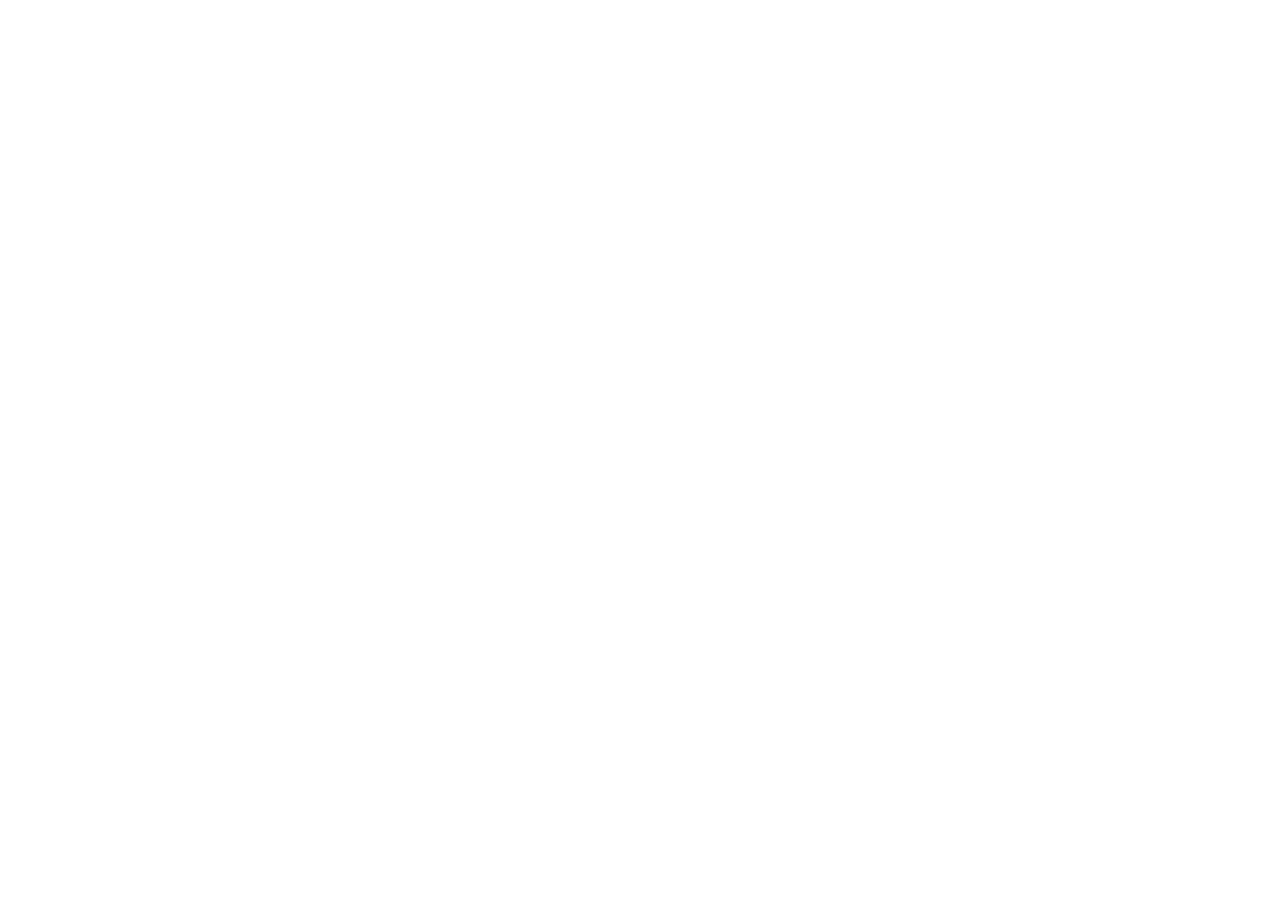
==== index.html @ ca7466d5 "Add files via upload" ====
<!DOCTYPE html>
<html lang="en">
<head>
    <meta charset="UTF-8">
    <meta name="viewport" content="width=device-width, initial-scale=1.0">
    <title> Rafael Santos </title>
</head>
<body>
    <div id="mostra "> </div>
  
    <script>
         fetch("paises-gentilicos-google-maps.json")
         .then(response => {
            if(!response.ok){
                alert(" Ops! Parece que algo de errado aconteceu.");
            }
            return response.json();
         })
         .then(data => {
            console.log(data.gentilico);
            console.log(data.nome_pais);
            console.log(data.nome_pais_int);
            console.log(data.sigla);

         })
         .catch(error => {
            alert(' Erro a recuperar arquivo json ' , error );
         })
    </script>
 



</body>
</html>
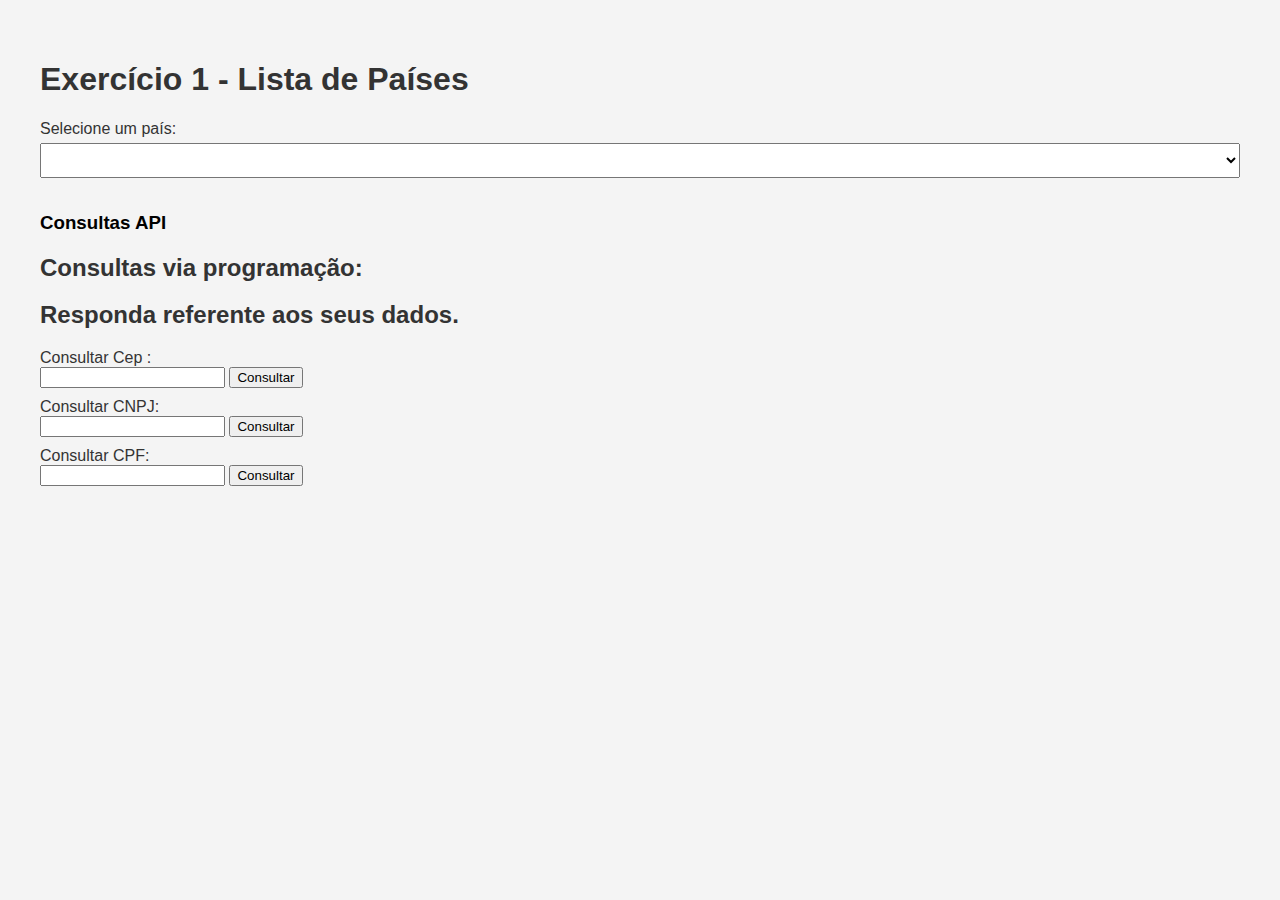
==== commit d0f2457f: "Update index.html" ====
--- a/index.html
+++ b/index.html
@@ -1,36 +1,185 @@
 <!DOCTYPE html>
-<html lang="en">
+<html lang="pt-br">
+
 <head>
-    <meta charset="UTF-8">
-    <meta name="viewport" content="width=device-width, initial-scale=1.0">
-    <title> Rafael Santos </title>
+  <meta charset="UTF-8">
+  <title> Trabalho Final </title>
 </head>
+
 <body>
-    <div id="mostra "> </div>
-  
-    <script>
-         fetch("paises-gentilicos-google-maps.json")
-         .then(response => {
-            if(!response.ok){
-                alert(" Ops! Parece que algo de errado aconteceu.");
+  <style>
+    body {
+      font-family: 'Arial', sans-serif;
+      margin: 20px;
+      padding: 20px;
+      background-color: #f4f4f4;
+    }
+
+    h1 {
+      color: #333;
+    }
+
+    label {
+      display: block;
+      margin-top: 10px;
+      color: #333;
+    }
+
+    select {
+      width: 100%;
+      padding: 8px;
+      margin-top: 5px;
+      margin-bottom: 15px;
+      box-sizing: border-box;
+    }
+
+    #infoPais {
+      display: none;
+      margin-top: 20px;
+      padding: 15px;
+      background-color: #fff;
+      border: 1px solid #ddd;
+      border-radius: 5px;
+    }
+
+    h2 {
+      color: #333;
+    }
+
+    p {
+      margin: 10px 0;
+      color: #555;
+    }
+
+    strong {
+      font-weight: bold;
+    }
+  </style>
+  <h1>Exercício 1 - Lista de Países</h1>
+
+  <label for="selectPaises">Selecione um país:</label>
+  <select id="selectPaises"></select>
+
+  <div id="infoPais">
+    <h2>Informações do País Selecionado</h2>
+    <p><strong>Nome:</strong> <span id="nomePais"></span></p>
+    <p><strong>Gentílico:</strong> <span id="gentilicoPais"></span></p>
+    <p><strong>Sigla:</strong> <span id="siglaPais"></span></p>
+    <p><strong>Nome Internacional:</strong> <span id="nomeInternacionalPais"></span></p>
+  </div>
+
+  <script>
+    // EXERCÍCIO 1  
+    const url = "./paises.json"
+    document.addEventListener("DOMContentLoaded", function () { // dom = js só começa quando a estrutura tiver carregada
+      const selectPaises = document.getElementById("selectPaises");
+      const nomePais = document.getElementById("nomePais");
+      const gentilicoPais = document.getElementById("gentilicoPais");
+      const siglaPais = document.getElementById("siglaPais");
+      const nomeInternacionalPais = document.getElementById("nomeInternacionalPais");
+      const infoPais = document.getElementById("infoPais");
+
+      fetch(url)
+        .then(response => response.json())
+        .then(data => {
+          Object.keys(data).forEach(key => { // pra cada key na data é uma referencia ao valor associado
+            const pais = data[key];
+            const option = document.createElement("option");
+            option.value = pais.nome_pais;
+            option.textContent = pais.nome_pais;
+            selectPaises.appendChild(option);
+          });
+
+          selectPaises.addEventListener('change', function () {
+            const selectedCountry = selectPaises.value;
+            const countryData = Object.values(data).find(pais => pais.nome_pais === selectedCountry); // esta comparando o valor da procura com o pais selecionado
+
+            if (countryData) { // se for verdadeiro, caça os dados 
+              nomePais.textContent = countryData.nome_pais;
+              gentilicoPais.textContent = countryData.gentilico;
+              siglaPais.textContent = countryData.sigla;
+              nomeInternacionalPais.textContent = countryData.nome_pais_int;
+              infoPais.style.display = 'block';
+            } else {
+              infoPais.style.display = 'none';
             }
-            return response.json();
-         })
-         .then(data => {
-            console.log(data.gentilico);
-            console.log(data.nome_pais);
-            console.log(data.nome_pais_int);
-            console.log(data.sigla);
-
-         })
-         .catch(error => {
-            alert(' Erro a recuperar arquivo json ' , error );
-         })
-    </script>
- 
+          });
+        })
+        .catch(error => {
+          console.error('Ocorreu um erro ao carregar os países:', error);
+        });
+    });
 
 
 
-</body>
-</html>
+    // Exercício 2 
+    const apiUrl = "https://brasilapi.com.br/api/";
 
+    // Função para fazer a consulta via programação
+    async function consultaProgramacao(endpoint, divResultado) {
+      try {
+        const response = await fetch(apiUrl + endpoint);
+        const data = await response.json();
+        document.getElementById(divResultado).innerHTML = JSON.stringify(data, null, 2);
+      } catch (error) {
+        console.error('Erro na consulta:', error);
+      }
+    }
+
+    // Função para consultar CEP
+    async function consultarCep() {
+      const cep = document.getElementById("cep").value;
+      await consultaProgramacao(`cep/v1/${cep}`, "resultadoCep");
+    }
+
+    // Função para consultar CNPJ
+    async function consultarCnpj() {
+      const cnpj = document.getElementById("cnpj").value;
+      await consultaProgramacao(`cnpj/v1/${cnpj}`, "resultadoCnpj");
+    }
+
+    // Função para consultar CPF
+    async function consultarCpf() {
+      const cpf = document.getElementById("cpf").value;
+      await consultaProgramacao(`cpf/v1/${cpf}`, "resultadoCpf");
+    }
+
+    // Consultas via programação
+    consultaProgramacao("v1/cnpj/00000000000191", "consultaProgramacao1");
+    consultaProgramacao("v1/cep/01001000", "consultaProgramacao2");
+    consultaProgramacao("v1/cpf/12345678909", "consultaProgramacao3");
+
+
+
+  </script>
+
+
+  <h3>Consultas API</h3>
+
+  <section>
+    <h2>Consultas via programação:</h2>
+    <div id="consultaProgramacao1"></div>
+    <div id="consultaProgramacao2"></div>
+    <div id="consultaProgramacao3"></div>
+  </section>
+
+  <!-- Perguntas  formulário -->
+  <section>
+    <h2> Responda referente aos seus dados. </h2>
+    <form id="formulario">
+      <label for="cep">Consultar Cep :</label>
+      <input type="text" id="cep" name="cep" required>
+      <button type="button" onclick="consultarCep()">Consultar</button>
+      <div id="resultadoCep"></div>
+
+      <label for="cnpj">Consultar CNPJ:</label>
+      <input type="text" id="cnpj" name="cnpj" required>
+      <button type="button" onclick="consultarCnpj()">Consultar</button>
+      <div id="resultadoCnpj"></div>
+
+      <label for="cpf">Consultar CPF:</label>
+      <input type="text" id="cpf" name="cpf" required>
+      <button type="button" onclick="consultarCpf()">Consultar</button>
+      <div id="resultadoCpf"></div>
+    </form>
+  </section>
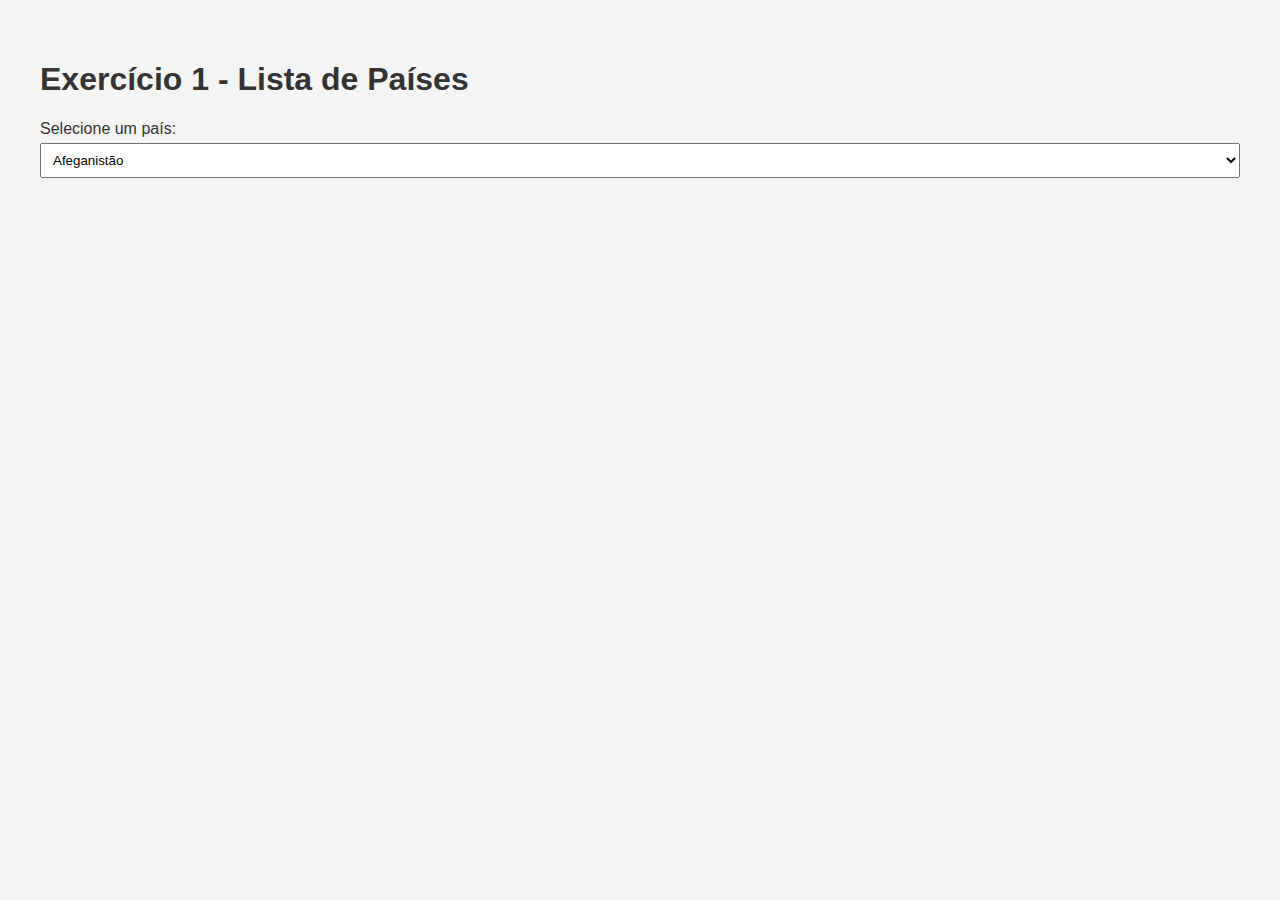
==== commit 641f91a3: "Update index.html" ====
--- a/index.html
+++ b/index.html
@@ -68,9 +68,17 @@
     <p><strong>Nome Internacional:</strong> <span id="nomeInternacionalPais"></span></p>
   </div>
 
+
+
+
+  <!-- EXERCÍCIO 2 -->
+
   <script>
     // EXERCÍCIO 1  
     const url = "./paises.json"
+    
+
+
     document.addEventListener("DOMContentLoaded", function () { // dom = js só começa quando a estrutura tiver carregada
       const selectPaises = document.getElementById("selectPaises");
       const nomePais = document.getElementById("nomePais");
@@ -112,74 +120,10 @@
 
 
 
-    // Exercício 2 
-    const apiUrl = "https://brasilapi.com.br/api/";
-
-    // Função para fazer a consulta via programação
-    async function consultaProgramacao(endpoint, divResultado) {
-      try {
-        const response = await fetch(apiUrl + endpoint);
-        const data = await response.json();
-        document.getElementById(divResultado).innerHTML = JSON.stringify(data, null, 2);
-      } catch (error) {
-        console.error('Erro na consulta:', error);
-      }
-    }
-
-    // Função para consultar CEP
-    async function consultarCep() {
-      const cep = document.getElementById("cep").value;
-      await consultaProgramacao(`cep/v1/${cep}`, "resultadoCep");
-    }
-
-    // Função para consultar CNPJ
-    async function consultarCnpj() {
-      const cnpj = document.getElementById("cnpj").value;
-      await consultaProgramacao(`cnpj/v1/${cnpj}`, "resultadoCnpj");
-    }
-
-    // Função para consultar CPF
-    async function consultarCpf() {
-      const cpf = document.getElementById("cpf").value;
-      await consultaProgramacao(`cpf/v1/${cpf}`, "resultadoCpf");
-    }
-
-    // Consultas via programação
-    consultaProgramacao("v1/cnpj/00000000000191", "consultaProgramacao1");
-    consultaProgramacao("v1/cep/01001000", "consultaProgramacao2");
-    consultaProgramacao("v1/cpf/12345678909", "consultaProgramacao3");
-
-
+    // exercício 2
 
   </script>
 
 
-  <h3>Consultas API</h3>
 
-  <section>
-    <h2>Consultas via programação:</h2>
-    <div id="consultaProgramacao1"></div>
-    <div id="consultaProgramacao2"></div>
-    <div id="consultaProgramacao3"></div>
-  </section>
-
-  <!-- Perguntas  formulário -->
-  <section>
-    <h2> Responda referente aos seus dados. </h2>
-    <form id="formulario">
-      <label for="cep">Consultar Cep :</label>
-      <input type="text" id="cep" name="cep" required>
-      <button type="button" onclick="consultarCep()">Consultar</button>
-      <div id="resultadoCep"></div>
-
-      <label for="cnpj">Consultar CNPJ:</label>
-      <input type="text" id="cnpj" name="cnpj" required>
-      <button type="button" onclick="consultarCnpj()">Consultar</button>
-      <div id="resultadoCnpj"></div>
-
-      <label for="cpf">Consultar CPF:</label>
-      <input type="text" id="cpf" name="cpf" required>
-      <button type="button" onclick="consultarCpf()">Consultar</button>
-      <div id="resultadoCpf"></div>
-    </form>
-  </section>
+ 
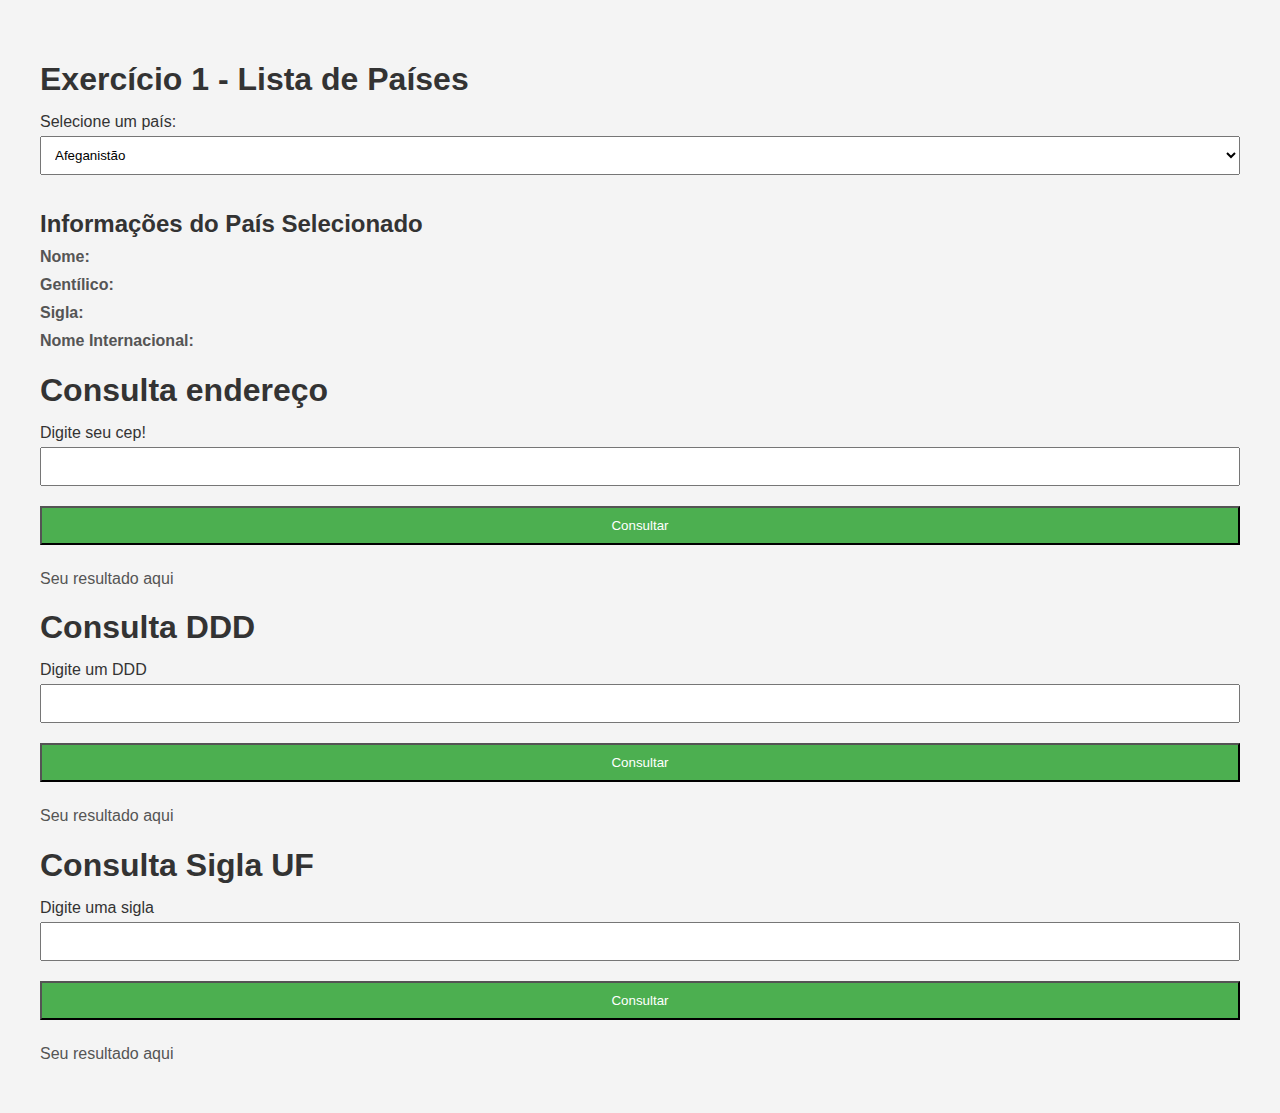
==== commit 1320d651: "Update index.html" ====
--- a/index.html
+++ b/index.html
@@ -17,6 +17,7 @@
 
     h1 {
       color: #333;
+      margin-bottom: 15px;
     }
 
     label {
@@ -25,15 +26,21 @@
       color: #333;
     }
 
-    select {
+    select, input, button {
       width: 100%;
-      padding: 8px;
+      padding: 10px;
       margin-top: 5px;
       margin-bottom: 15px;
       box-sizing: border-box;
     }
-
-    #infoPais {
+    button{
+      background-color: #4caf50;
+      color: white;
+      cursor: pointer;
+    }
+
+    #infoPais,
+    {
       display: none;
       margin-top: 20px;
       padding: 15px;
@@ -44,6 +51,7 @@
 
     h2 {
       color: #333;
+      margin-bottom: 10px;
     }
 
     p {
@@ -55,6 +63,7 @@
       font-weight: bold;
     }
   </style>
+
   <h1>Exercício 1 - Lista de Países</h1>
 
   <label for="selectPaises">Selecione um país:</label>
@@ -73,12 +82,46 @@
 
   <!-- EXERCÍCIO 2 -->
 
+  <h1> Consulta endereço </h1>
+  <label> Digite seu cep! </label>
+  <input type="number" id="cep">
+  <button onclick="consultaEndereco()"> Consultar </button>
+  <div id="resultado"> 
+    <p> Seu resultado aqui </p>
+  </div>
+
+
+
+  <h1> Consulta DDD </h1>
+  <label> Digite um DDD </label>
+  <input type="number" id="ddd">
+  <button onclick="consultaDdd()"> Consultar </button>
+  <div id="resultado2"> 
+    <p> Seu resultado aqui </p>
+  </div>
+
+  <h1> Consulta Sigla UF </h1>
+  <label> Digite uma sigla  </label>
+  <input type="text" id="siglaUF">
+  <button onclick="consultaUf()"> Consultar </button>
+  <div id="resultado3"> 
+    <p> Seu resultado aqui </p>
+  </div>
+
+
+
+ <!-- <button onclick="feriados()"> feriados 2023 </button>
+  <div id="resultado4">
+    <p> Seu resultado aqui </p>
+  </div>
+-->
+
+
   <script>
     // EXERCÍCIO 1  
-    const url = "./paises.json"
+    //funciona
+    const url1 = "./paises.json"
     
-
-
     document.addEventListener("DOMContentLoaded", function () { // dom = js só começa quando a estrutura tiver carregada
       const selectPaises = document.getElementById("selectPaises");
       const nomePais = document.getElementById("nomePais");
@@ -87,18 +130,18 @@
       const nomeInternacionalPais = document.getElementById("nomeInternacionalPais");
       const infoPais = document.getElementById("infoPais");
 
-      fetch(url)
-        .then(response => response.json())
+      fetch(url1)
+        .then(response => response.json()) // 
         .then(data => {
           Object.keys(data).forEach(key => { // pra cada key na data é uma referencia ao valor associado
-            const pais = data[key];
+            const pais = data[key]; // chaves nos dados, e pra cada chave eh um valor associado 
             const option = document.createElement("option");
             option.value = pais.nome_pais;
             option.textContent = pais.nome_pais;
             selectPaises.appendChild(option);
           });
 
-          selectPaises.addEventListener('change', function () {
+          selectPaises.addEventListener('change', function () { 
             const selectedCountry = selectPaises.value;
             const countryData = Object.values(data).find(pais => pais.nome_pais === selectedCountry); // esta comparando o valor da procura com o pais selecionado
 
@@ -120,8 +163,118 @@
 
 
 
+
     // exercício 2
 
+
+
+
+          //funciona 
+          function consultaEndereco(){
+            let cep = document.querySelector('#cep').value;
+            
+            if (cep.length !== 8 ){
+              alert(`CEP inválido`);
+              return;
+            }
+            
+            let url2 = `https://brasilapi.com.br/api/cep/v1/${cep}`;
+
+            fetch (url2).then(function(response){
+              response.json().then(function(dados){ //  espera uma funcção que recebe os dados
+              console.log(dados);
+              mostraDados(dados);
+            });
+          });
+          }
+
+          function mostraDados(dados){
+            let resultado = document.querySelector('#resultado');
+
+            resultado.innerHTML = `<p> Cep : ${dados.cep}</p>
+                                <p> Estado: ${dados.state}</p>
+                                <p> Cidade: ${dados.city}</p>
+                                <p> Bairro: ${dados.neighborhood}</p>
+                                <p> Rua: ${dados.street}</p>  `
+          }
+
+
+
+
+
+
+
+          // funciona
+          function consultaDdd(){
+            let ddd = document.querySelector('#ddd').value;
+
+            if(ddd.length > 2 || ddd.length == ""){
+              alert(`DDD inválido.`);
+              return;
+            }
+            let url3 = `https://brasilapi.com.br/api/ddd/v1/${ddd}`;
+
+            fetch (url3).then(function(response2){
+              response2.json().then(function(dados2){
+                console.log(dados2);
+                mostraDdd(dados2);
+              })
+            })
+          }
+           function mostraDdd (dados2){
+            let resultado2 = document.querySelector('#resultado2');
+
+            resultado2.innerHTML = `<p> Estado: ${dados2.state}</p>`
+           }
+
+
+
+           // TA DANDO UNDEFINED
+          function consultaUf(){
+            let uf = document.querySelector('#siglaUF').value;
+            
+            if(uf.length > 2 || uf.length == ""){
+              alert(`Sigla inválido.`);
+              return;
+            }
+            let url4 = `https://brasilapi.com.br/api/ibge/municipios/v1/${siglaUF}?providers=dados-abertos-br,gov,wikipedia`;
+
+            fetch (url4).then(function(response3){
+              response3.json().then(function(dados3){
+                console.log(dados3);
+                mostraUf(dados3);
+              })
+            })
+          }
+
+          function mostraUf (dados3){
+            let resultado3 = document.querySelector('#resultado3');
+
+             resultado3.innerHTML = `<p> Nome: ${dados3.nome}</p>
+                                        <p> Código IBGE: ${dados3.codigo_ibge}`
+          }
+
+
+            // nao funciona
+          function feriados(){
+            let feriados = document.querySelector('#feriados').value='2023';
+            let url5 = `https://brasilapi.com.br/api/feriados/v1/{2023}`
+
+            fetch(url5).then(function(response4){
+              response4.json().then(function(dados4){
+                console.log(dados4);
+                mostraFeriados(dados4);
+              })
+            })
+          }
+
+          function mostraFeriados(dados4){
+            let resultado4 = document.querySelector('#resultado4');
+
+            resultado4.innerHTML = ` <p> Data: ${dados4.date} </p>
+                                     <p> Nome: ${dados4.name} </p>
+                                     <p> Tipo: ${dados4.type} </p>`
+          }
   </script>
 
 
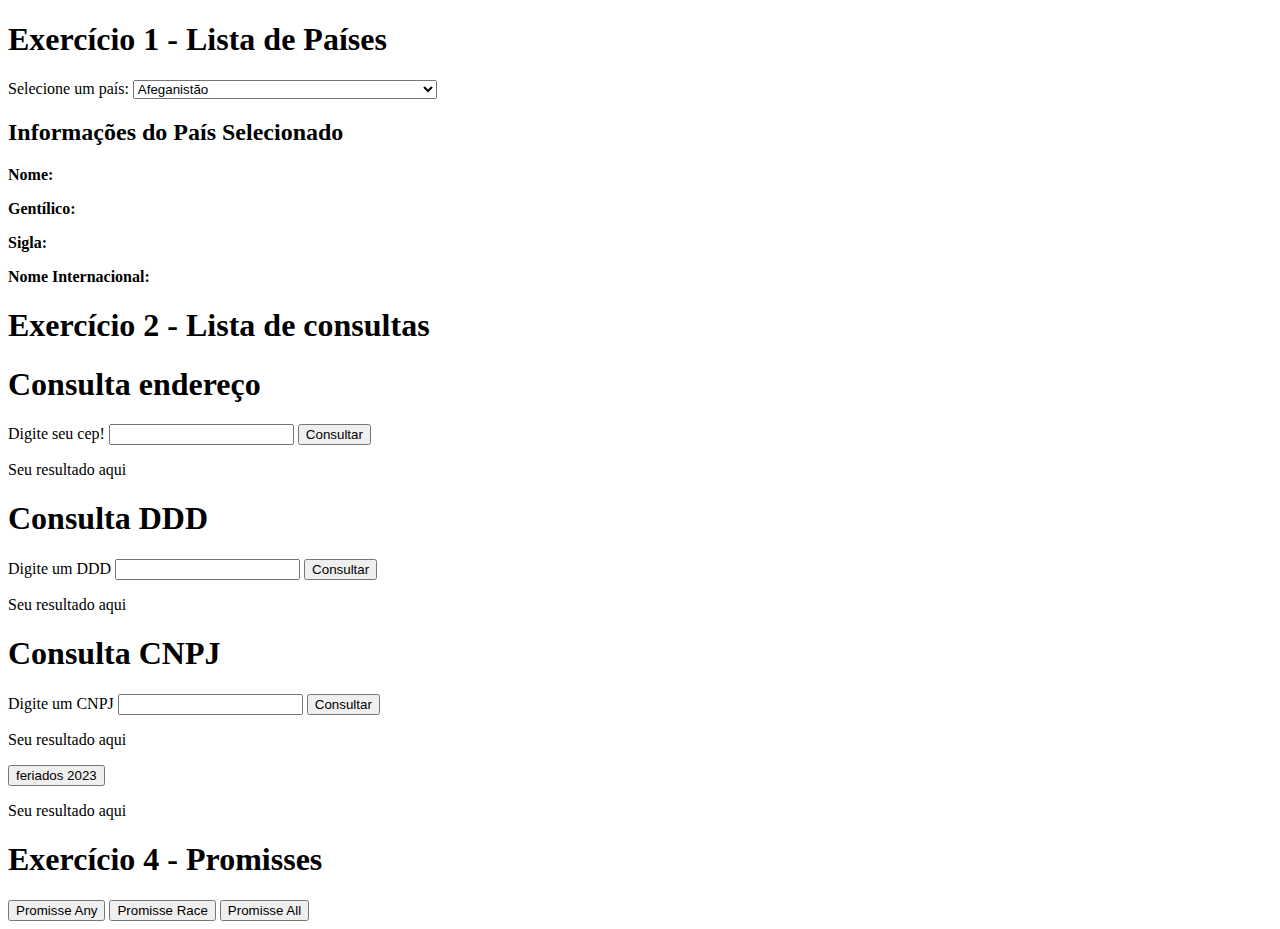
==== commit b3f88f63: "Update index.html" ====
--- a/index.html
+++ b/index.html
@@ -4,65 +4,11 @@
 <head>
   <meta charset="UTF-8">
   <title> Trabalho Final </title>
+  <link rel="stylesheet" href="index.css">
 </head>
 
 <body>
-  <style>
-    body {
-      font-family: 'Arial', sans-serif;
-      margin: 20px;
-      padding: 20px;
-      background-color: #f4f4f4;
-    }
-
-    h1 {
-      color: #333;
-      margin-bottom: 15px;
-    }
-
-    label {
-      display: block;
-      margin-top: 10px;
-      color: #333;
-    }
-
-    select, input, button {
-      width: 100%;
-      padding: 10px;
-      margin-top: 5px;
-      margin-bottom: 15px;
-      box-sizing: border-box;
-    }
-    button{
-      background-color: #4caf50;
-      color: white;
-      cursor: pointer;
-    }
-
-    #infoPais,
-    {
-      display: none;
-      margin-top: 20px;
-      padding: 15px;
-      background-color: #fff;
-      border: 1px solid #ddd;
-      border-radius: 5px;
-    }
-
-    h2 {
-      color: #333;
-      margin-bottom: 10px;
-    }
-
-    p {
-      margin: 10px 0;
-      color: #555;
-    }
-
-    strong {
-      font-weight: bold;
-    }
-  </style>
+  
 
   <h1>Exercício 1 - Lista de Países</h1>
 
@@ -77,51 +23,52 @@
     <p><strong>Nome Internacional:</strong> <span id="nomeInternacionalPais"></span></p>
   </div>
 
-
-
-
-  <!-- EXERCÍCIO 2 -->
+  <h1>Exercício 2 - Lista de consultas </h1>
 
   <h1> Consulta endereço </h1>
   <label> Digite seu cep! </label>
   <input type="number" id="cep">
   <button onclick="consultaEndereco()"> Consultar </button>
-  <div id="resultado"> 
-    <p> Seu resultado aqui </p>
-  </div>
-
+  <div id="resultado">
+    <p> Seu resultado aqui </p>
+  </div>
 
 
   <h1> Consulta DDD </h1>
   <label> Digite um DDD </label>
   <input type="number" id="ddd">
   <button onclick="consultaDdd()"> Consultar </button>
-  <div id="resultado2"> 
-    <p> Seu resultado aqui </p>
-  </div>
-
-  <h1> Consulta Sigla UF </h1>
-  <label> Digite uma sigla  </label>
-  <input type="text" id="siglaUF">
-  <button onclick="consultaUf()"> Consultar </button>
-  <div id="resultado3"> 
-    <p> Seu resultado aqui </p>
-  </div>
-
-
-
- <!-- <button onclick="feriados()"> feriados 2023 </button>
+  <div id="resultado2">
+    <p> Seu resultado aqui </p>
+  </div>
+
+
+  <h1> Consulta CNPJ</h1>
+  <label> Digite um CNPJ </label>
+  <input type="text" id="cnpj">
+  <button onclick="consultaCnpj()"> Consultar </button>
+  <div id="resultado3">
+    <p> Seu resultado aqui </p>
+  </div>
+
+
+  <button onclick="feriados()"> feriados 2023 </button>
   <div id="resultado4">
     <p> Seu resultado aqui </p>
   </div>
--->
-
-
-  <script>
-    // EXERCÍCIO 1  
-    //funciona
+
+  <h1>Exercício 4 - Promisses  </h1>
+
+  <button onclick="fetchData()"> Promisse Any </button>
+  <button onclick="fetchData2()"> Promisse Race </button>
+  <button onclick="fetchData3()"> Promisse All </button>
+
+
+  <script>  
+    //  EXERCÍCIO 1 ->  funciona
+
     const url1 = "./paises.json"
-    
+
     document.addEventListener("DOMContentLoaded", function () { // dom = js só começa quando a estrutura tiver carregada
       const selectPaises = document.getElementById("selectPaises");
       const nomePais = document.getElementById("nomePais");
@@ -141,7 +88,7 @@
             selectPaises.appendChild(option);
           });
 
-          selectPaises.addEventListener('change', function () { 
+          selectPaises.addEventListener('change', function () {
             const selectedCountry = selectPaises.value;
             const countryData = Object.values(data).find(pais => pais.nome_pais === selectedCountry); // esta comparando o valor da procura com o pais selecionado
 
@@ -161,122 +108,189 @@
         });
     });
 
-
-
-
-    // exercício 2
-
-
-
-
-          //funciona 
-          function consultaEndereco(){
-            let cep = document.querySelector('#cep').value;
-            
-            if (cep.length !== 8 ){
-              alert(`CEP inválido`);
-              return;
-            }
-            
-            let url2 = `https://brasilapi.com.br/api/cep/v1/${cep}`;
-
-            fetch (url2).then(function(response){
-              response.json().then(function(dados){ //  espera uma funcção que recebe os dados
-              console.log(dados);
-              mostraDados(dados);
-            });
-          });
-          }
-
-          function mostraDados(dados){
-            let resultado = document.querySelector('#resultado');
-
-            resultado.innerHTML = `<p> Cep : ${dados.cep}</p>
+     //  EXERCÍCIO 1 ->  FIM 
+
+
+
+    //    EXERCÍCIO 2 ->  Início 
+
+    //funciona 
+    function consultaEndereco() {
+      let cep = document.querySelector('#cep').value;
+
+      if (cep.length !== 8) {
+        alert(`CEP inválido`);
+        return;
+      }
+
+      let url2 = `https://brasilapi.com.br/api/cep/v1/${cep}`;
+
+      fetch(url2).then(function (response) {
+        response.json().then(function (dados) { //  espera uma funcção que recebe os dados
+          console.log(dados);
+          mostraDados(dados);
+        });
+      });
+    }
+
+    function mostraDados(dados) {
+      let resultado = document.querySelector('#resultado');
+
+      resultado.innerHTML = `<p> Cep : ${dados.cep}</p>
                                 <p> Estado: ${dados.state}</p>
                                 <p> Cidade: ${dados.city}</p>
                                 <p> Bairro: ${dados.neighborhood}</p>
                                 <p> Rua: ${dados.street}</p>  `
-          }
-
-
-
-
-
-
-
-          // funciona
-          function consultaDdd(){
-            let ddd = document.querySelector('#ddd').value;
-
-            if(ddd.length > 2 || ddd.length == ""){
-              alert(`DDD inválido.`);
-              return;
-            }
-            let url3 = `https://brasilapi.com.br/api/ddd/v1/${ddd}`;
-
-            fetch (url3).then(function(response2){
-              response2.json().then(function(dados2){
-                console.log(dados2);
-                mostraDdd(dados2);
-              })
-            })
-          }
-           function mostraDdd (dados2){
-            let resultado2 = document.querySelector('#resultado2');
-
-            resultado2.innerHTML = `<p> Estado: ${dados2.state}</p>`
-           }
-
-
-
-           // TA DANDO UNDEFINED
-          function consultaUf(){
-            let uf = document.querySelector('#siglaUF').value;
-            
-            if(uf.length > 2 || uf.length == ""){
-              alert(`Sigla inválido.`);
-              return;
-            }
-            let url4 = `https://brasilapi.com.br/api/ibge/municipios/v1/${siglaUF}?providers=dados-abertos-br,gov,wikipedia`;
-
-            fetch (url4).then(function(response3){
-              response3.json().then(function(dados3){
-                console.log(dados3);
-                mostraUf(dados3);
-              })
-            })
-          }
-
-          function mostraUf (dados3){
-            let resultado3 = document.querySelector('#resultado3');
-
-             resultado3.innerHTML = `<p> Nome: ${dados3.nome}</p>
-                                        <p> Código IBGE: ${dados3.codigo_ibge}`
-          }
-
-
-            // nao funciona
-          function feriados(){
-            let feriados = document.querySelector('#feriados').value='2023';
-            let url5 = `https://brasilapi.com.br/api/feriados/v1/{2023}`
-
-            fetch(url5).then(function(response4){
-              response4.json().then(function(dados4){
-                console.log(dados4);
-                mostraFeriados(dados4);
-              })
-            })
-          }
-
-          function mostraFeriados(dados4){
-            let resultado4 = document.querySelector('#resultado4');
-
-            resultado4.innerHTML = ` <p> Data: ${dados4.date} </p>
+    }
+
+    // funciona
+    function consultaDdd() {
+      let ddd = document.querySelector('#ddd').value;
+
+      if (ddd.length > 2 || ddd.length == "") {
+        alert(`DDD inválido.`);
+        return;
+      }
+      let url3 = `https://brasilapi.com.br/api/ddd/v1/${ddd}`;
+
+      fetch(url3).then(function (response2) {
+        response2.json().then(function (dados2) {
+          console.log(dados2);
+          mostraDdd(dados2);
+        })
+      })
+    }
+    function mostraDdd(dados2) {
+      let resultado2 = document.querySelector('#resultado2');
+
+      resultado2.innerHTML = `<p> Estado: ${dados2.state}</p>`
+    }
+
+
+
+    // NAO FUNCIONA 
+  //  function consultaCnpj() {
+   //   let cnpj = document.querySelector('#cnpj').value;
+
+    //  if (cnpj.length > 14 || cnpj.length == "" ) {
+    //    alert(`Cnpj  inválido.`);
+    //    return;
+    //  }
+    //  let url4 = `https://brasilapi.com.br/api/cnpj/v1/${cnpj}`;
+
+    //  fetch(url4).then(function (response3) {
+     //   response3.json().then(function (dados3) {
+       //   console.log(dados3);
+      //    mostraUf(dados3);
+      //  })
+      //})
+   // }
+
+   // function consultaCnpj(dados3) {
+     // let resultado3 = document.querySelector('#resultado3');
+
+      //resultado3.innerHTML = `<p> Cnpj: ${dados3.cnpj}</p>
+        //                      <p> Razão social: ${dados3.razao_social}</p>
+          //                    <p> Nome: ${dados3.nome_fantasia}</p>
+            //                  <p> Data de Início: ${dados3.data_inicio_atividade}</p>
+              //                <p> Município: ${dados3.municipio} </p> `
+    //}
+
+    
+    // FUNCIONA NO CONSOLE.
+    function feriados() {
+      let ano = 2023
+      let url5 = `https://brasilapi.com.br/api/feriados/v1/${ano}`
+
+      fetch(url5).then(function (response4) {
+        response4.json().then(function (dados4) {
+          console.log(dados4);        
+          mostraFeriados(dados4);
+        })
+      })
+    }
+
+    function mostraFeriados(dados4) {
+      let resultado4 = document.querySelector('#resultado4');
+
+      resultado4.innerHTML = ` <p> Data: ${dados4.date} </p>
                                      <p> Nome: ${dados4.name} </p>
                                      <p> Tipo: ${dados4.type} </p>`
-          }
+    }
+
+
+    // EXERCÍCIO 4  Início 
+
+    // PROMISSE ANY
+    async function fetchData() {
+      const apiUrl1 = 'https://parallelum.com.br/fipe/api/v1/carros/marcas/59/modelos';
+      const apiUrl2 = 'https://parallelum.com.br/fipe/api/v1/carros/marcas';
+      const apiUrl3 = 'https://parallelum.com.br/fipe/api/v1/carros/marcas/59/modelos/5940/anos';
+
+      try {
+        const result = await Promise.any([
+          fetch(apiUrl1).then(response => response.json()),
+          fetch(apiUrl2).then(response => response.json()),
+          fetch(apiUrl3).then(response => response.json())
+        ]);
+
+        console.log('Resultado da primeira API resolvida:', result);
+
+        alert('Resultado da primeira API resolvida:\n' + JSON.stringify(result, null, 2));
+
+      } catch (error) {
+        console.error('Erro ao acessar APIs:', error);
+        alert('Erro ao acessar APIs:\n' + error.message);
+      }
+    }
+
+
+
+    // PROMISSE RACE 
+    async function fetchData2() {
+      const apiUrl4 = 'https://parallelum.com.br/fipe/api/v1/carros/marcas/59/modelos';
+      const apiUrl5 = 'https://parallelum.com.br/fipe/api/v1/carros/marcas';
+      const apiUrl6 = 'https://parallelum.com.br/fipe/api/v1/carros/marcas/59/modelos/5940/anos';
+
+      try {
+        const result = await Promise.race([
+          fetch(apiUrl4).then(response => response.json()),
+          fetch(apiUrl5).then(response => response.json()),
+          fetch(apiUrl6).then(response => response.json())
+        ]);
+
+        console.log('Resultado da primeira API resolvida:', result);
+
+        alert('Resultado da primeira API resolvida:\n' + JSON.stringify(result, null, 2));
+
+      } catch (error) {
+        console.error('Erro ao acessar a primeira API:', error);
+        alert('Erro ao acessar a primeira API:\n' + error.message);
+      }
+    }
+
+    // PROMISSE ALL 
+
+    async function fetchData3() {
+
+      const apiUrl7 = 'https://parallelum.com.br/fipe/api/v1/carros/marcas/59/modelos';
+      const apiUrl8 = 'https://parallelum.com.br/fipe/api/v1/carros/marcas';
+      const apiUrl9 = 'https://parallelum.com.br/fipe/api/v1/carros/marcas/59/modelos/5940/anos';
+
+      try {
+        const results = await Promise.all([
+          fetch(apiUrl7).then(response => response.json()),
+          fetch(apiUrl8).then(response => response.json()),
+          fetch(apiUrl9).then(response => response.json())
+        ]);
+
+        console.log('Resultados de todas as APIs resolvidas:', results);
+
+        alert('Resultados de todas as APIs resolvidas:\n' + JSON.stringify(results, null, 2));
+
+      } catch (error) {
+        console.error('Erro na última API rejeitada:', error);
+        alert('Erro na última API rejeitada:\n' + error.message);
+      }
+    }
   </script>
-
-
-
- 
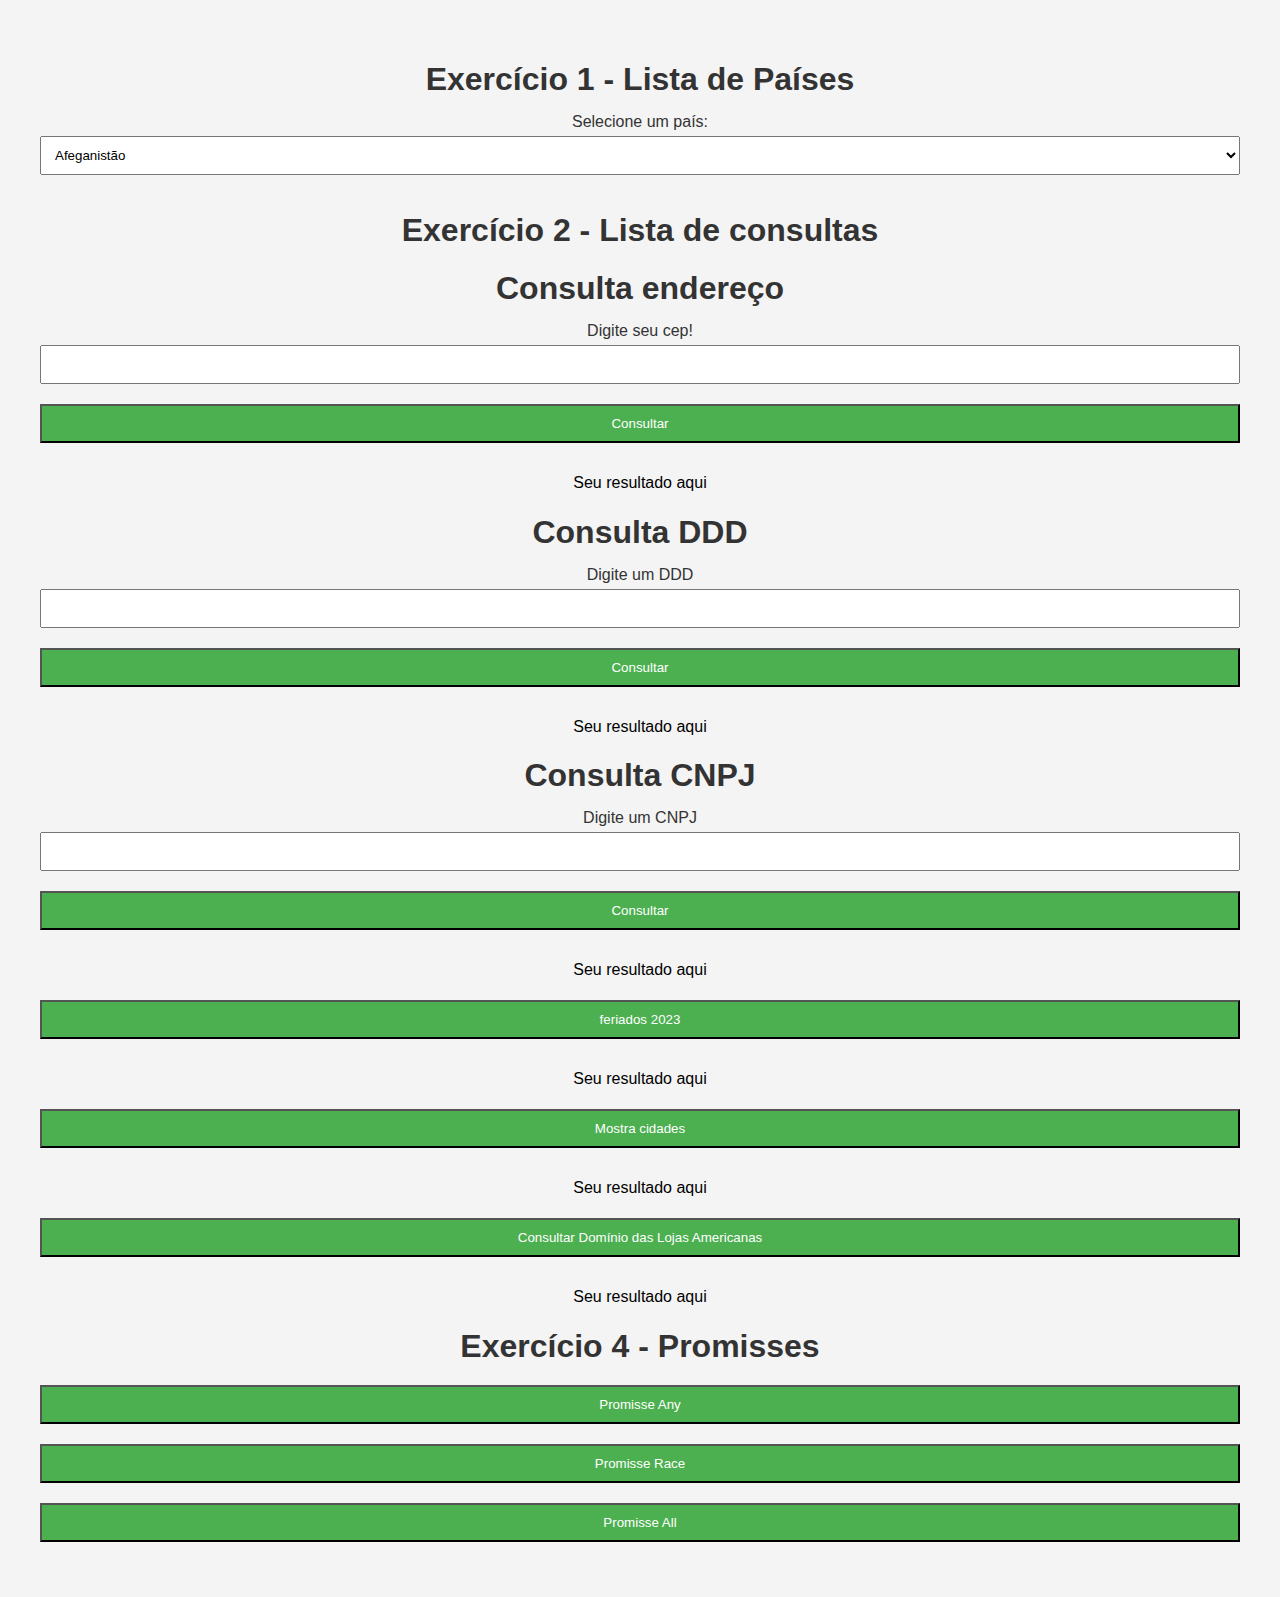
==== commit c139c93c: "Update index.html" ====
--- a/index.html
+++ b/index.html
@@ -1,4 +1,4 @@
-<!DOCTYPE html>
+  <!DOCTYPE html>
 <html lang="pt-br">
 
 <head>
@@ -8,7 +8,7 @@
 </head>
 
 <body>
-  
+
 
   <h1>Exercício 1 - Lista de Países</h1>
 
@@ -45,7 +45,7 @@
 
   <h1> Consulta CNPJ</h1>
   <label> Digite um CNPJ </label>
-  <input type="text" id="cnpj">
+  <input type="number" id="cnpj">
   <button onclick="consultaCnpj()"> Consultar </button>
   <div id="resultado3">
     <p> Seu resultado aqui </p>
@@ -57,14 +57,29 @@
     <p> Seu resultado aqui </p>
   </div>
 
-  <h1>Exercício 4 - Promisses  </h1>
+  <button onclick="cidade()"> Mostra cidades </button>
+  <div id="resultado5">
+    <p> Seu resultado aqui </p>
+  </div>
+
+
+
+  <button onclick="consultaDominio()">Consultar Domínio das Lojas Americanas</button>
+
+  <div id="resultadoDominio">
+    <p>Seu resultado aqui</p>
+  </div>
+
+
+
+  <h1>Exercício 4 - Promisses </h1>
 
   <button onclick="fetchData()"> Promisse Any </button>
   <button onclick="fetchData2()"> Promisse Race </button>
   <button onclick="fetchData3()"> Promisse All </button>
 
 
-  <script>  
+  <script>
     //  EXERCÍCIO 1 ->  funciona
 
     const url1 = "./paises.json"
@@ -76,7 +91,7 @@
       const siglaPais = document.getElementById("siglaPais");
       const nomeInternacionalPais = document.getElementById("nomeInternacionalPais");
       const infoPais = document.getElementById("infoPais");
-
+      infoPais.style.display = 'none';
       fetch(url1)
         .then(response => response.json()) // 
         .then(data => {
@@ -108,7 +123,7 @@
         });
     });
 
-     //  EXERCÍCIO 1 ->  FIM 
+    //  EXERCÍCIO 1 ->  FIM 
 
 
 
@@ -168,43 +183,42 @@
 
 
 
-    // NAO FUNCIONA 
-  //  function consultaCnpj() {
-   //   let cnpj = document.querySelector('#cnpj').value;
-
-    //  if (cnpj.length > 14 || cnpj.length == "" ) {
-    //    alert(`Cnpj  inválido.`);
-    //    return;
-    //  }
-    //  let url4 = `https://brasilapi.com.br/api/cnpj/v1/${cnpj}`;
-
-    //  fetch(url4).then(function (response3) {
-     //   response3.json().then(function (dados3) {
-       //   console.log(dados3);
-      //    mostraUf(dados3);
-      //  })
-      //})
-   // }
-
-   // function consultaCnpj(dados3) {
-     // let resultado3 = document.querySelector('#resultado3');
-
-      //resultado3.innerHTML = `<p> Cnpj: ${dados3.cnpj}</p>
-        //                      <p> Razão social: ${dados3.razao_social}</p>
-          //                    <p> Nome: ${dados3.nome_fantasia}</p>
-            //                  <p> Data de Início: ${dados3.data_inicio_atividade}</p>
-              //                <p> Município: ${dados3.municipio} </p> `
-    //}
-
-    
-    // FUNCIONA NO CONSOLE.
+    function consultaCnpj() {
+      let cnpj = document.querySelector('#cnpj').value;
+
+      if (cnpj.length > 14 || cnpj.length == "") {
+        alert(`Cnpj  inválido.`);
+        return;
+      }
+      let url4 = `https://brasilapi.com.br/api/cnpj/v1/${cnpj}`;
+
+      fetch(url4).then(function (response3) {
+        response3.json().then(function (dados3) {
+          console.log(dados3);
+          mostraCnpj(dados3);
+        })
+      })
+    }
+
+    function mostraCnpj(dados3) {
+      let resultado3 = document.querySelector('#resultado3');
+
+      resultado3.innerHTML = `<p> Cnpj: ${dados3.cnpj}</p>
+                              <p> Razão social: ${dados3.razao_social}</p>
+                              <p> Nome: ${dados3.nome_fantasia}</p>
+                              <p> Data de Início: ${dados3.data_inicio_atividade}</p>
+                              <p> Município: ${dados3.municipio} </p> `
+    }
+
+    // CONSULTAS PROGRAMÁTICAS 
+
     function feriados() {
       let ano = 2023
       let url5 = `https://brasilapi.com.br/api/feriados/v1/${ano}`
 
       fetch(url5).then(function (response4) {
         response4.json().then(function (dados4) {
-          console.log(dados4);        
+          console.log(dados4);
           mostraFeriados(dados4);
         })
       })
@@ -213,14 +227,96 @@
     function mostraFeriados(dados4) {
       let resultado4 = document.querySelector('#resultado4');
 
-      resultado4.innerHTML = ` <p> Data: ${dados4.date} </p>
-                                     <p> Nome: ${dados4.name} </p>
-                                     <p> Tipo: ${dados4.type} </p>`
-    }
-
+      if (dados4 && Array.isArray(dados4)) {
+        let feriadosHTML = '';
+
+        dados4.forEach(feriado => {
+          feriadosHTML += `<p>Data: ${feriado.date}</p>
+                     <p>Nome: ${feriado.name}</p>
+                     <p>Tipo: ${feriado.type}</p><br>`;
+        });
+
+        resultado4.innerHTML = feriadosHTML;
+      } else {
+        resultado4.innerHTML = 'Erro ao obter os feriados.';
+      }
+    }
+    function cidade(){
+      let cidade = "São Benedito";
+      let url6 = `https://brasilapi.com.br/api/cptec/v1/cidade/${cidade}`
+      
+
+      fetch(url6)
+        .then(response5 => {
+          if (!response5.ok) {
+            throw new Error(`Erro ao consultar a API: ${response5.status} ${response5.statusText}`);
+          }
+          return response5.json();
+        })
+        .then(dados5 => {
+          console.log(dados5);
+          mostraCidades(dados5);
+        })
+        .catch(error => {
+          console.error('Erro na requisição da API:', error);
+          alert('Erro na requisição da API:\n' + error.message);
+        });
+    }
+       
+        
+
+    function mostraCidades(dados5){
+      let resultado5 = document.querySelector('#resultado5');
+      if (dados5 && dados5.nome && dados5.estado && dados5.id) {
+        resultado5.innerHTML = `<p>Nome: ${dados5.nome}</p>
+                                <p>Estado: ${dados5.estado}</p>
+                                <p>ID: ${dados5.id}</p>`;
+      } else {
+        resultado5.innerHTML = 'Nenhuma informação encontrada para a cidade.';
+      }
+    }
+   
+
+  
+    function consultaDominio() {
+      let dominio = 'lojasamericanas.com.br';  // Domínio das Lojas Americanas
+
+      let url7 = `https://brasilapi.com.br/api/registrobr/v1/${dominio}`;
+
+      fetch(url7)
+        .then(response => {
+          if (!response.ok) {
+            throw new Error(`Erro ao consultar a API: ${response.status} ${response.statusText}`);
+          }
+          return response.json();
+        })
+        .then(dadosDominio => {
+          console.log(dadosDominio);
+          mostraDadosDominio(dadosDominio);
+        })
+        .catch(error => {
+          console.error('Erro na requisição da API:', error);
+          alert('Erro na requisição da API:\n' + error.message);
+        });
+    }
+
+    function mostraDadosDominio(dadosDominio) {
+      let resultadoDominio = document.querySelector('#resultadoDominio');
+
+      if (dadosDominio && Object.keys(dadosDominio).length > 0) {
+        let dominioHTML = '';
+
+        for (const key in dadosDominio) {
+          dominioHTML += `<p>${key}: ${dadosDominio[key]}</p>`;
+        }
+
+        resultadoDominio.innerHTML = dominioHTML;
+      } else {
+        resultadoDominio.innerHTML = 'Nenhuma informação encontrada para o domínio.';
+      }
+    }
 
     // EXERCÍCIO 4  Início 
-
     // PROMISSE ANY
     async function fetchData() {
       const apiUrl1 = 'https://parallelum.com.br/fipe/api/v1/carros/marcas/59/modelos';
@@ -244,8 +340,6 @@
       }
     }
 
-
-
     // PROMISSE RACE 
     async function fetchData2() {
       const apiUrl4 = 'https://parallelum.com.br/fipe/api/v1/carros/marcas/59/modelos';
--- a/index.css
+++ b/index.css
@@ -0,0 +1,60 @@
+body {
+    font-family: 'Arial', sans-serif;
+    margin: 20px;
+    padding: 20px;
+    background-color: #f4f4f4;
+    text-align: center;
+  }
+
+  h1 {
+    color: #333;
+    margin-bottom: 15px;
+  }
+
+  label {
+    display: block;
+    margin-top: 10px;
+    color: #333;
+  }
+
+  select,
+  input,
+  button {
+    width: 100%;
+    padding: 10px;
+    margin-top: 5px;
+    margin-bottom: 15px;
+    box-sizing: border-box;
+  }
+
+  button {
+    background-color: #4caf50;
+    color: white;
+    cursor: pointer;
+  }
+
+  .info-container {
+    display: none;
+    margin-top: 20px;
+    padding: 15px;
+    background-color: #fff;
+    border: 1px solid #ddd;
+    border-radius: 5px;
+    text-align: left;
+  }
+
+  .info-container h2 {
+    color: #333;
+    margin-bottom: 10px;
+  }
+
+  .info-container p {
+    margin: 10px 0;
+    color: #555;
+  }
+
+  .info-container strong {
+    font-weight: bold;
+  }
+
+ 